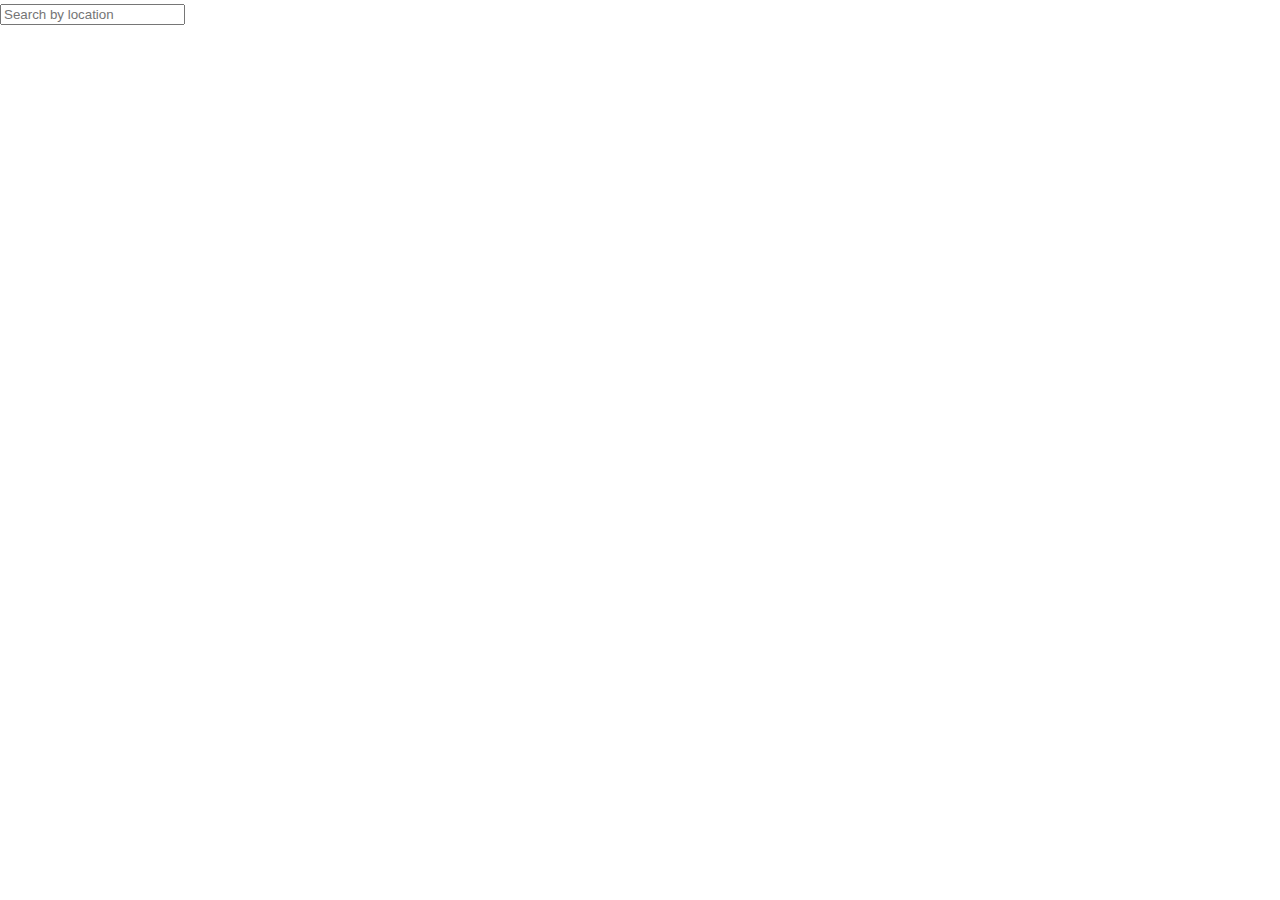
==== index.html @ d5fbb051 "testing weather api" ====
<!doctype html>

<html lang="en">
    <head>
        <meta charset="utf-8">
        <meta name="viewport" content="width=device-width, initial-scale=1">

        <title>Weather App</title>

        <link rel="stylesheet" href="style.css">
        <script src="script.js" defer></script>
    </head>

  <body>
    <input type="text" id="search" placeholder="Search by location"/>
  </body>
</html>
---- style.css ----
@import url('https://fonts.googleapis.com/css2?family=Noto+Sans+JP:wght@300&display=swap');

* {
    box-sizing: border-box;
    /* Total width: 160px
     Total height: 80px
     Content box width: 160px - (2 * 20px) - (2 * 8px) = 104px
     Content box height: 80px - (2 * 20px) - (2 * 8px) = 24px */
}

body {
    font-family: "Noto Sans JP", "sans-serif";
    margin: 0;
}
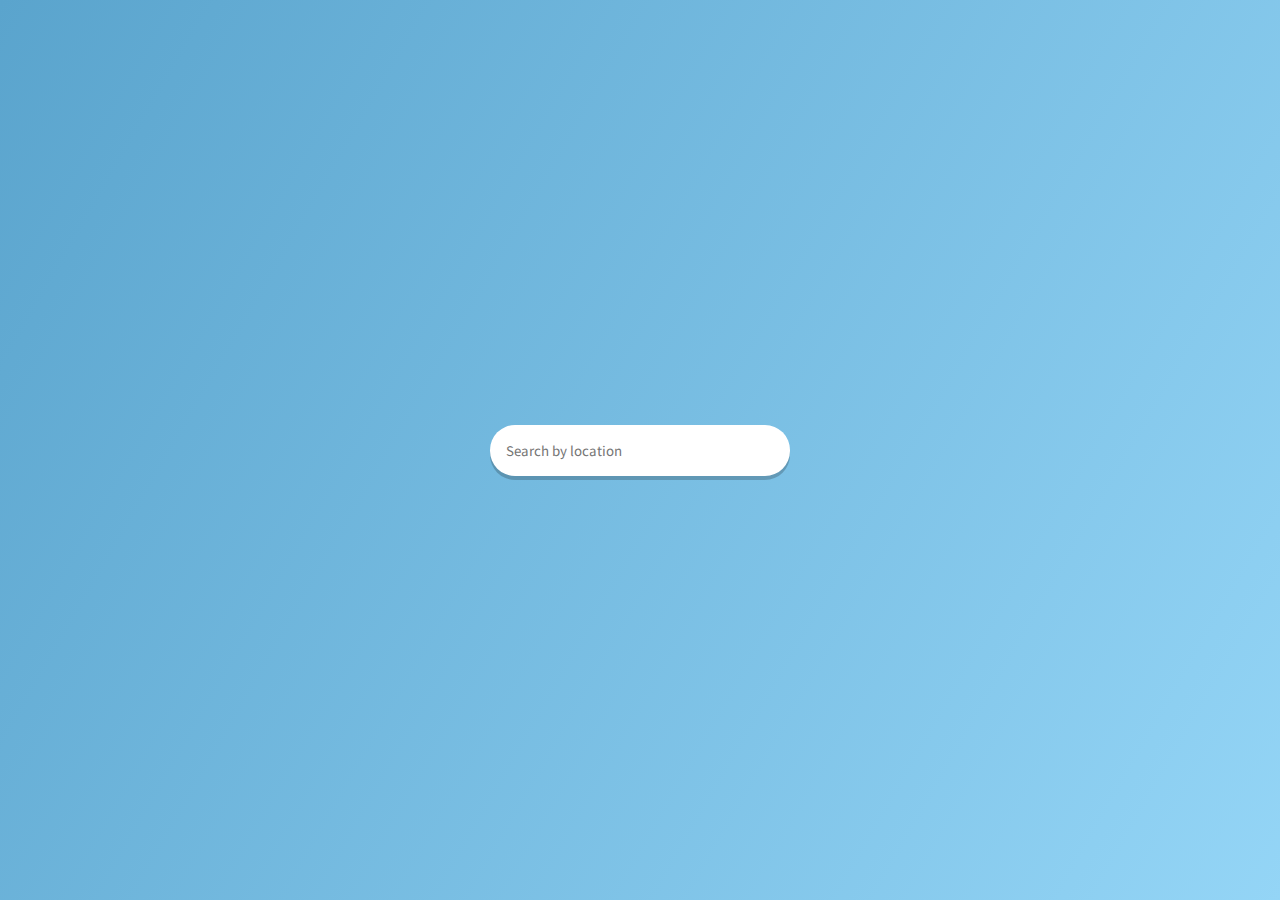
==== commit a42ca3a4: "css and functions" ====
--- a/index.html
+++ b/index.html
@@ -12,6 +12,9 @@
     </head>
 
   <body>
-    <input type="text" id="search" placeholder="Search by location"/>
+    <form id="form">
+      <input type="text" id="search" placeholder="Search by location" autocomplete="off"/>
+    </form>
+    <main id="main"></main>
   </body>
 </html>--- a/style.css
+++ b/style.css
@@ -9,6 +9,39 @@
 }
 
 body {
+    background: linear-gradient(300deg, #94d5f6, #5aa4cd);
+    display: flex;
+    flex-direction: column;
+    align-items: center;
+    justify-content: center;
+    margin: 0;
+    min-height: 100vh;
     font-family: "Noto Sans JP", "sans-serif";
     margin: 0;
+}
+
+/* Search Bar */
+input {
+    border: none;
+    border-radius: 25px;
+    box-shadow: 0 4px rgba(0,0,0,0.2);
+    font-family: inherit;
+    padding: 1rem;
+    min-width: 300px;
+}
+
+input:focus {
+    outline: none;
+}
+
+.weather {
+    font-size: 2rem;
+    text-align: center;
+}
+
+.weather h2 {
+    margin-bottom: 0;
+    display: flex;
+    align-items: center;
+    
 }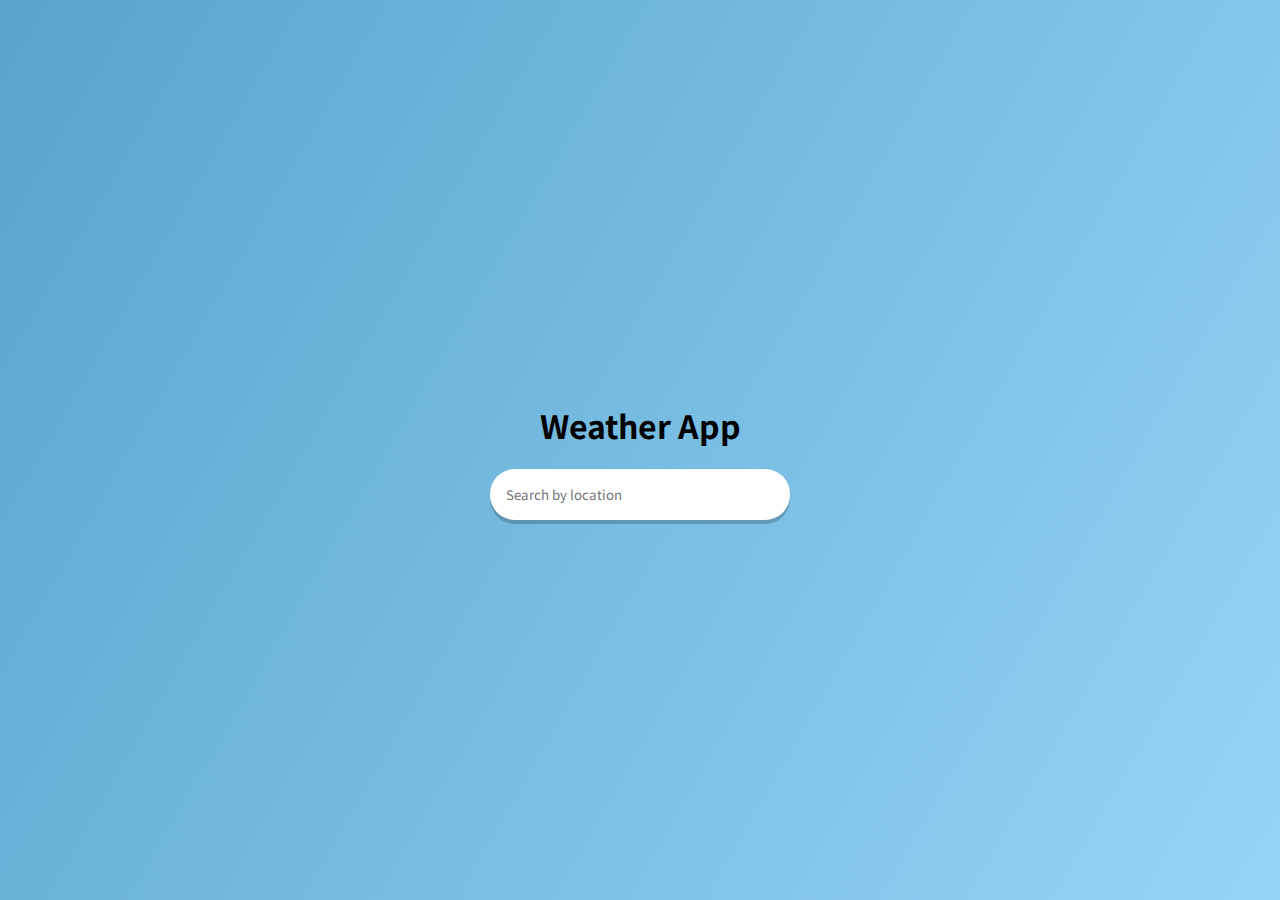
==== commit a94ccab8: "visual changes" ====
--- a/index.html
+++ b/index.html
@@ -12,6 +12,8 @@
     </head>
 
   <body>
+    <!-- https://github.com/florinpop17/10-projects-10-hours -->
+    <h1>Weather App</h1>
     <form id="form">
       <input type="text" id="search" placeholder="Search by location" autocomplete="off"/>
     </form>
--- a/style.css
+++ b/style.css
@@ -35,7 +35,7 @@
 }
 
 .weather {
-    font-size: 2rem;
+    font-size: 1.5rem;
     text-align: center;
 }
 
